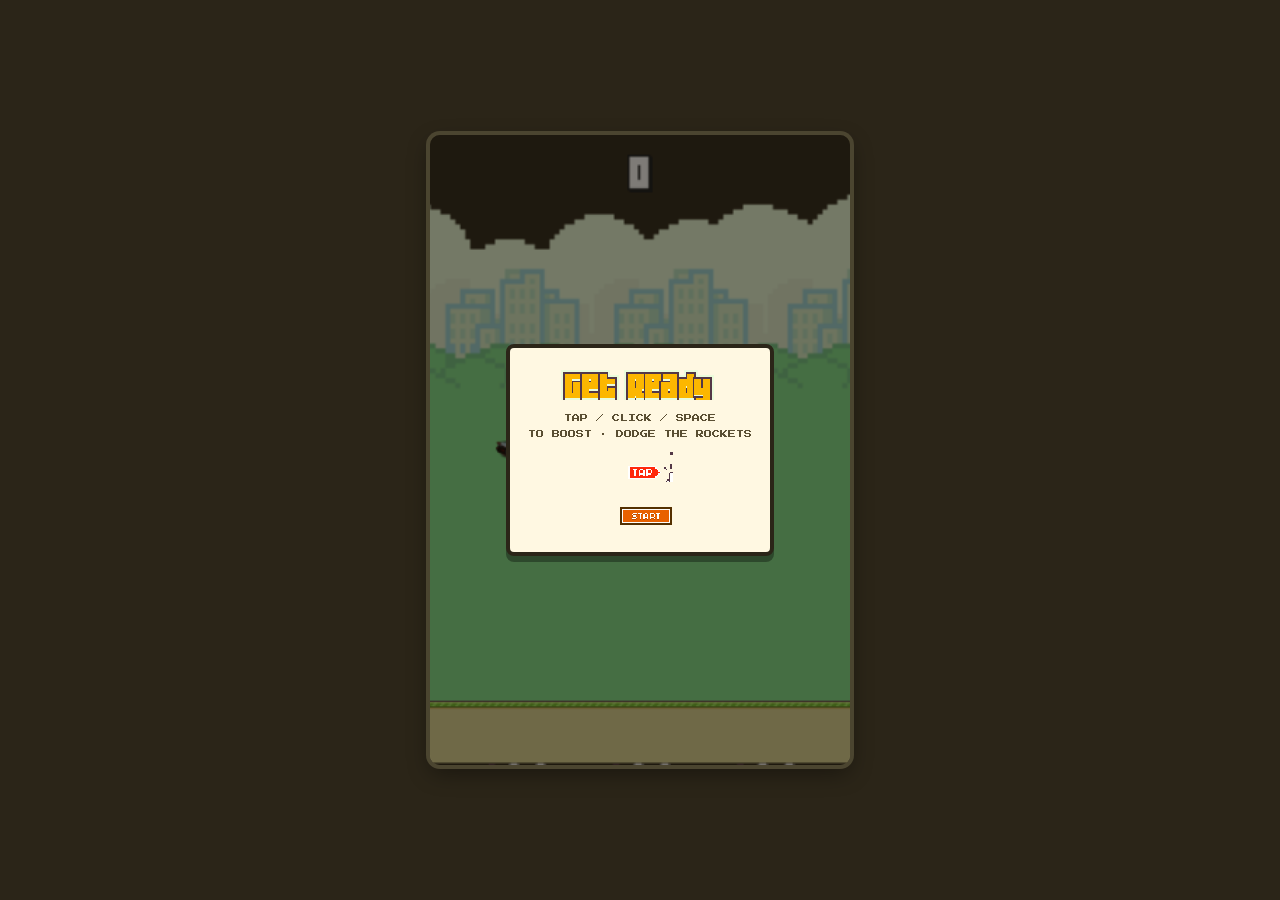
==== flappytesla/index.html @ 77ec7a2f "Rename flappy-tesla.html to index.html" ====
<!DOCTYPE html>
<html lang="en">
<head>
<meta charset="UTF-8">
<meta name="viewport" content="width=device-width, initial-scale=1, viewport-fit=cover">
<title>Flappy Tesla</title>
<link rel="preconnect" href="https://fonts.googleapis.com">
<link rel="preconnect" href="https://fonts.gstatic.com" crossorigin>
<link href="https://fonts.googleapis.com/css2?family=Press+Start+2P&display=swap" rel="stylesheet">
<style>
  :root{
    --sky-top:#6ec6d4; --sky-bot:#bfe8ea; --ink:#2b2518;
    --gold:#ffcf3f; --cyan:#30e0f0; --cream:#fff8e2; color-scheme: light;
  }
  *{box-sizing:border-box;}
  html,body{height:100%;margin:0;background:#2b2518;}
  body{
    display:flex; align-items:center; justify-content:center;
    font-family:'Press Start 2P', monospace; color:var(--ink);
    padding-top:env(safe-area-inset-top,0px); padding-bottom:env(safe-area-inset-bottom,0px);
    overflow:hidden; touch-action:manipulation;
  }
  #wrap{position:relative; width:min(94vw,420px); aspect-ratio:2/3;}
  canvas{
    width:100%; height:100%; display:block; border-radius:10px;
    box-shadow:0 0 0 4px #4b4530, 0 8px 22px rgba(0,0,0,.4);
  }
  #overlay{
    position:absolute; inset:0; display:flex; flex-direction:column;
    align-items:center; justify-content:center; gap:14px; text-align:center;
    background:rgba(20,16,8,.55); border-radius:10px; padding:20px;
  }
  #overlay.hidden{display:none;}
  #panel{
    background:var(--cream); border:4px solid var(--ink); border-radius:8px;
    padding:22px 18px; box-shadow:0 6px 0 rgba(0,0,0,.35);
  }
  p{font-size:8px; color:#5a4f33; margin:0; line-height:2;}
  .score{font-size:12px; color:#a8471f;}
  .best{font-size:9px; color:#2b7a3e;}
  button{
    font-family:inherit; margin-top:8px; padding:4px 10px;
    background:transparent; border:none; cursor:pointer;
  }
  button:active{transform:translateY(2px);}
</style>
</head>
<body>
<div id="wrap">
  <canvas id="c"></canvas>
  <div id="overlay"><div id="panel">
    <img id="stateImg" alt="" style="height:30px;display:block;margin:0 auto 10px;image-rendering:pixelated;">
    <p id="stateText">TAP / CLICK / SPACE<br>TO BOOST · DODGE THE ROCKETS</p>
    <img id="tapImg" alt="" style="height:30px;display:block;margin:10px auto;image-rendering:pixelated;">
    <button id="startBtn"><img id="startImg" alt="START" style="height:22px;image-rendering:pixelated;"></button>
  </div></div>
</div>
<script>
window.__SPRITES = {
  bg: "[data-uri]",
  ground: "[data-uri]",
  pipeTop: "[data-uri]",
  pipeBot: "[data-uri]",
  car: "[data-uri]",
  getready: "[data-uri]",
  gameover: "[data-uri]",
  startbtn: "[data-uri]",
  tap: "[data-uri]",
  d0: "[data-uri]",
  d1: "[data-uri]",
  d2: "[data-uri]",
  d3: "[data-uri]",
  d4: "[data-uri]",
  d5: "[data-uri]",
  d6: "[data-uri]",
  d7: "[data-uri]",
  d8: "[data-uri]",
  d9: "[data-uri]"
};
window.__IMG = {};
window.__IMG_READY = Promise.all(Object.keys(window.__SPRITES).map(function(name){
  return new Promise(function(res){
    var im = new Image();
    im.onload = function(){ res(); };
    im.onerror = function(){ res(); };
    im.src = window.__SPRITES[name];
    window.__IMG[name] = im;
  });
}));
</script>
<script>
window.__SFX = {
  flap: new Audio("[data-uri]"),
  point: new Audio("[data-uri]"),
  hit: new Audio("[data-uri]"),
  die: new Audio("[data-uri]"),
  swoosh: new Audio("[data-uri]")
};
function playSfx(name){ try{ const a=window.__SFX[name]; if(a){ a.currentTime=0; a.play().catch(()=>{}); } }catch(e){} }
</script>
<script>
(function(){
  const canvas=document.getElementById('c'), ctx=canvas.getContext('2d');
  const overlay=document.getElementById('overlay'), panel=document.getElementById('panel');
  const startBtn=document.getElementById('startBtn');
  const W=300,H=450;
  function fit(){
    const dpr=window.devicePixelRatio||1;
    canvas.width=W*dpr; canvas.height=H*dpr;
    ctx.setTransform(dpr,0,0,dpr,0,0);
  }
  fit(); window.addEventListener('resize',fit);

  let best=0;
  try{ best=parseInt(localStorage.getItem('flappyTeslaBest')||'0',10)||0; }catch(e){}

  const GRAV=0.42, FLAP=-7.2, GAP=118, PIPE_W=34, PIPE_SPEED=2.1, SPAWN=105;
  const GROUND_H=46, CAR_W=46, CAR_H=15;
  let car,pipes,frame,score,state,groundX,bgX,GROUND_DW=40,BG_DW=300,boost=[];

  function reset(){
    car={x:70,y:H/2,vy:0,w:CAR_W,h:CAR_H,rot:0};
    pipes=[]; frame=0; score=0; state='ready'; groundX=0; bgX=0; boost=[];
    overlay.classList.remove('hidden');
    document.getElementById('stateImg').src=window.__SPRITES.getready;
    document.getElementById('tapImg').style.display='block';
    document.getElementById('tapImg').src=window.__SPRITES.tap;
    document.getElementById('stateText').innerHTML='TAP / CLICK / SPACE<br>TO BOOST · DODGE THE ROCKETS';
    document.getElementById('startImg').src=window.__SPRITES.startbtn;
  }

  function spawnBoost(){
    for(let i=0;i<12;i++){
      boost.push({
        x:car.x-car.w*0.45, y:car.y+(Math.random()*8-4),
        vx:-(1.6+Math.random()*2.2), vy:(Math.random()*1.6-0.5),
        life:0, max:16+Math.random()*12,
        hot: Math.random()<0.45
      });
    }
  }
  function updateBoost(){
    for(const b of boost){ b.x+=b.vx; b.y+=b.vy+0.06; b.vx*=0.96; b.life++; }
    boost=boost.filter(b=>b.life<b.max);
  }
  function spawnPipe(){
    const margin=46;
    const gapY=margin+Math.random()*(H-GROUND_H-2*margin-GAP);
    pipes.push({x:W+10,gapY,passed:false});
  }

  function flap(){
    if(state==='ready'){ state='playing'; overlay.classList.add('hidden'); playSfx('swoosh'); return; }
    if(state==='over'){ playSfx('swoosh'); reset(); return; }
    if(state==='playing'){ car.vy=FLAP; playSfx('flap'); spawnBoost(); }
  }

  function gameOver(){
    state='over';
    playSfx('hit');
    setTimeout(()=>playSfx('die'),250);
    if(score>best){ best=score; try{localStorage.setItem('flappyTeslaBest',String(best));}catch(e){} }
    overlay.classList.remove('hidden');
    document.getElementById('stateImg').src=window.__SPRITES.gameover;
    document.getElementById('tapImg').style.display='none';
    document.getElementById('stateText').innerHTML=`<span class="score">SCORE ${score}</span><br><span class="best">BEST ${best}</span>`;
    document.getElementById('startImg').src=window.__SPRITES.startbtn;
  }

  function update(){
    groundX=(groundX-PIPE_SPEED)%GROUND_DW; bgX=(bgX-PIPE_SPEED*0.3)%BG_DW;
    updateBoost();
    if(state!=='playing') return;
    frame++;
    car.vy+=GRAV; car.y+=car.vy;
    car.rot=Math.max(-0.5,Math.min(1.1,car.vy*0.06));
    if(frame%SPAWN===1) spawnPipe();
    for(const p of pipes){
      p.x-=PIPE_SPEED;
      if(!p.passed && p.x+PIPE_W<car.x-car.w/2){ p.passed=true; score++; playSfx('point'); }
    }
    pipes=pipes.filter(p=>p.x>-PIPE_W-10);
    const floor=H-GROUND_H;
    if(car.y-car.h/2<0 || car.y+car.h/2>floor){ car.y=Math.min(car.y,floor-car.h/2); gameOver(); }
    for(const p of pipes){
      const inX = car.x+car.w/2>p.x && car.x-car.w/2<p.x+PIPE_W;
      if(inX){
        const inGap = car.y-car.h/2>p.gapY && car.y+car.h/2<p.gapY+GAP;
        if(!inGap) gameOver();
      }
    }
  }

  function drawBg(){
    const im=window.__IMG.bg; if(!im||!im.naturalHeight) return;
    const dh=H-GROUND_H, dw=BG_DW;
    let x=bgX-dw; while(x<W){ ctx.drawImage(im,x,0,dw,dh); x+=dw; }
  }
  function drawGroundSprite(){
    const im=window.__IMG.ground; if(!im||!im.naturalHeight) return;
    const y=H-GROUND_H, dh=GROUND_H, dw=GROUND_DW;
    let x=groundX-dw; while(x<W){ ctx.drawImage(im,x,y,dw,dh); x+=dw; }
  }
  function drawPipe(p){
    const top=window.__IMG.pipeTop, bot=window.__IMG.pipeBot;
    if(top) ctx.drawImage(top,p.x,0,PIPE_W,p.gapY);
    if(bot) ctx.drawImage(bot,p.x,p.gapY+GAP,PIPE_W,H-GROUND_H-(p.gapY+GAP));
  }
  function drawBoost(){
    for(const b of boost){
      const t=b.life/b.max, a=1-t, size=2.6-(t*1.6);
      ctx.fillStyle=b.hot?`rgba(255,100,70,${a*0.85})`:`rgba(232,241,246,${a*0.9})`;
      ctx.beginPath(); ctx.arc(b.x,b.y,size,0,7); ctx.fill();
    }
  }
  function drawCar(){
    const im=window.__IMG.car; if(!im) return;
    ctx.save();
    ctx.translate(car.x,car.y);
    ctx.rotate(car.rot*0.3);
    ctx.drawImage(im,-car.w/2,-car.h/2,car.w,car.h);
    ctx.restore();
  }
  function drawScore(){
    if(state==='over') return;
    const str=String(score), scale=1.5, gap=2;
    const imgs=[...str].map(ch=>window.__IMG['d'+ch]);
    if(imgs.some(im=>!im||!im.naturalHeight)) return;
    let total=-gap;
    for(const im of imgs) total+=im.naturalWidth*scale+gap;
    let x=W/2-total/2, y=14;
    for(const im of imgs){
      const w=im.naturalWidth*scale, h=im.naturalHeight*scale;
      ctx.drawImage(im,x,y,w,h); x+=w+gap;
    }
  }
  function draw(){
    ctx.clearRect(0,0,W,H);
    drawBg();
    for(const p of pipes) drawPipe(p);
    drawBoost();
    drawCar();
    drawGroundSprite();
    drawScore();
  }

  function loop(){ update(); draw(); requestAnimationFrame(loop); }

  window.addEventListener('keydown',e=>{ if(e.code==='Space'){ e.preventDefault(); flap(); }});
  canvas.addEventListener('pointerdown',flap);
  overlay.addEventListener('pointerdown',e=>{ e.stopPropagation(); });
  startBtn.addEventListener('pointerdown',e=>{ e.stopPropagation(); flap(); });

  window.__IMG_READY.then(function(){
    if(window.__IMG.ground&&window.__IMG.ground.naturalHeight) GROUND_DW=window.__IMG.ground.naturalWidth*(GROUND_H/window.__IMG.ground.naturalHeight);
    if(window.__IMG.bg&&window.__IMG.bg.naturalHeight) BG_DW=window.__IMG.bg.naturalWidth*((H-GROUND_H)/window.__IMG.bg.naturalHeight);
    reset();
    requestAnimationFrame(loop);
  });
})();
</script>
</body>
</html>
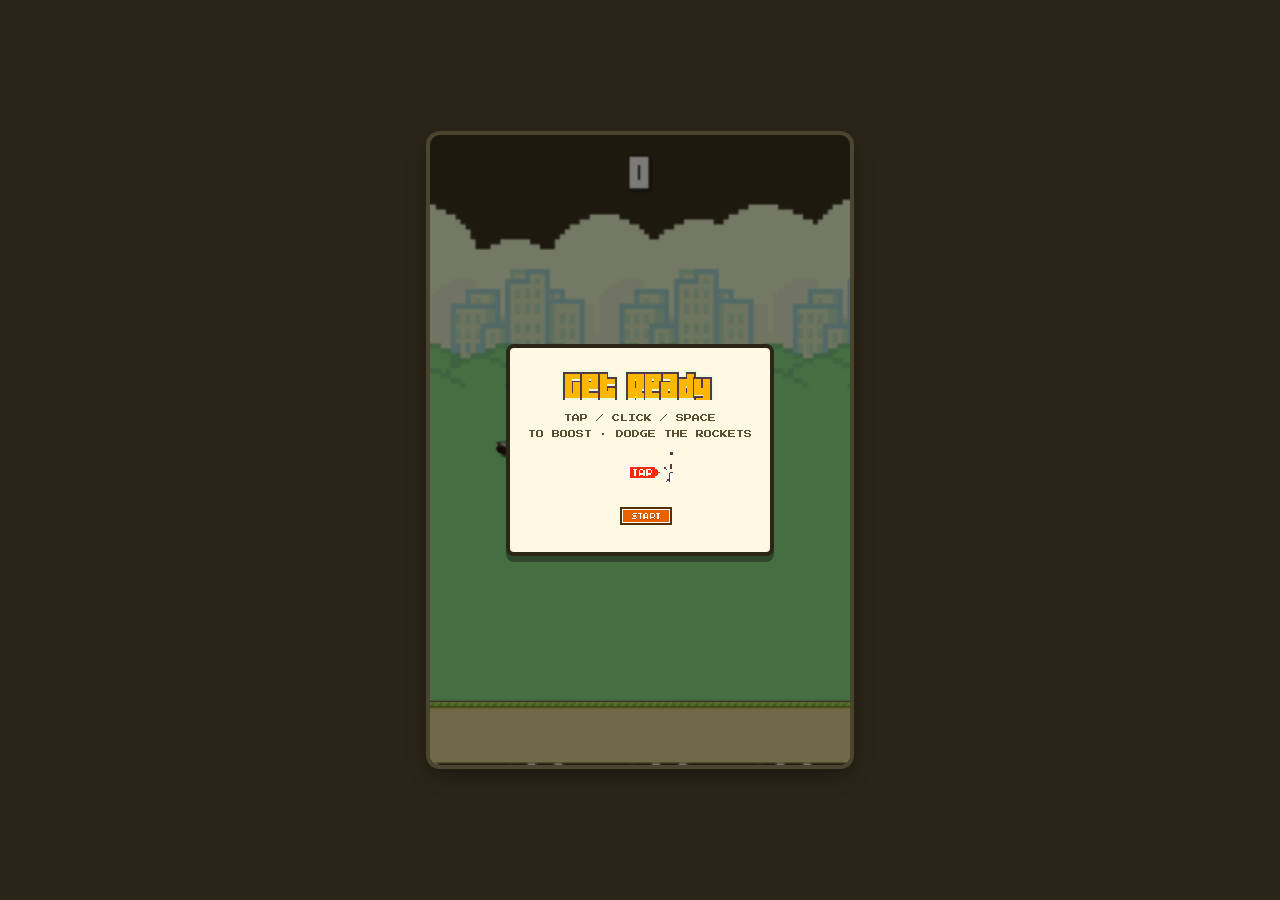
==== commit 7bfa71e8: "Add favicon and apple touch icon to all pages Co-Authored-By: Claude Opus 5.5 <noreply@anthropic.com" ====
--- a/flappytesla/index.html
+++ b/flappytesla/index.html
@@ -1,6 +1,9 @@
 <!DOCTYPE html>
 <html lang="en">
 <head>
+  <link rel="icon" href="/favicon.ico" sizes="any">
+  <link rel="icon" type="image/png" href="/favicon.png">
+  <link rel="apple-touch-icon" href="/apple-touch-icon.png">
 <meta charset="UTF-8">
 <meta name="viewport" content="width=device-width, initial-scale=1, viewport-fit=cover">
 <title>Flappy Tesla</title>
